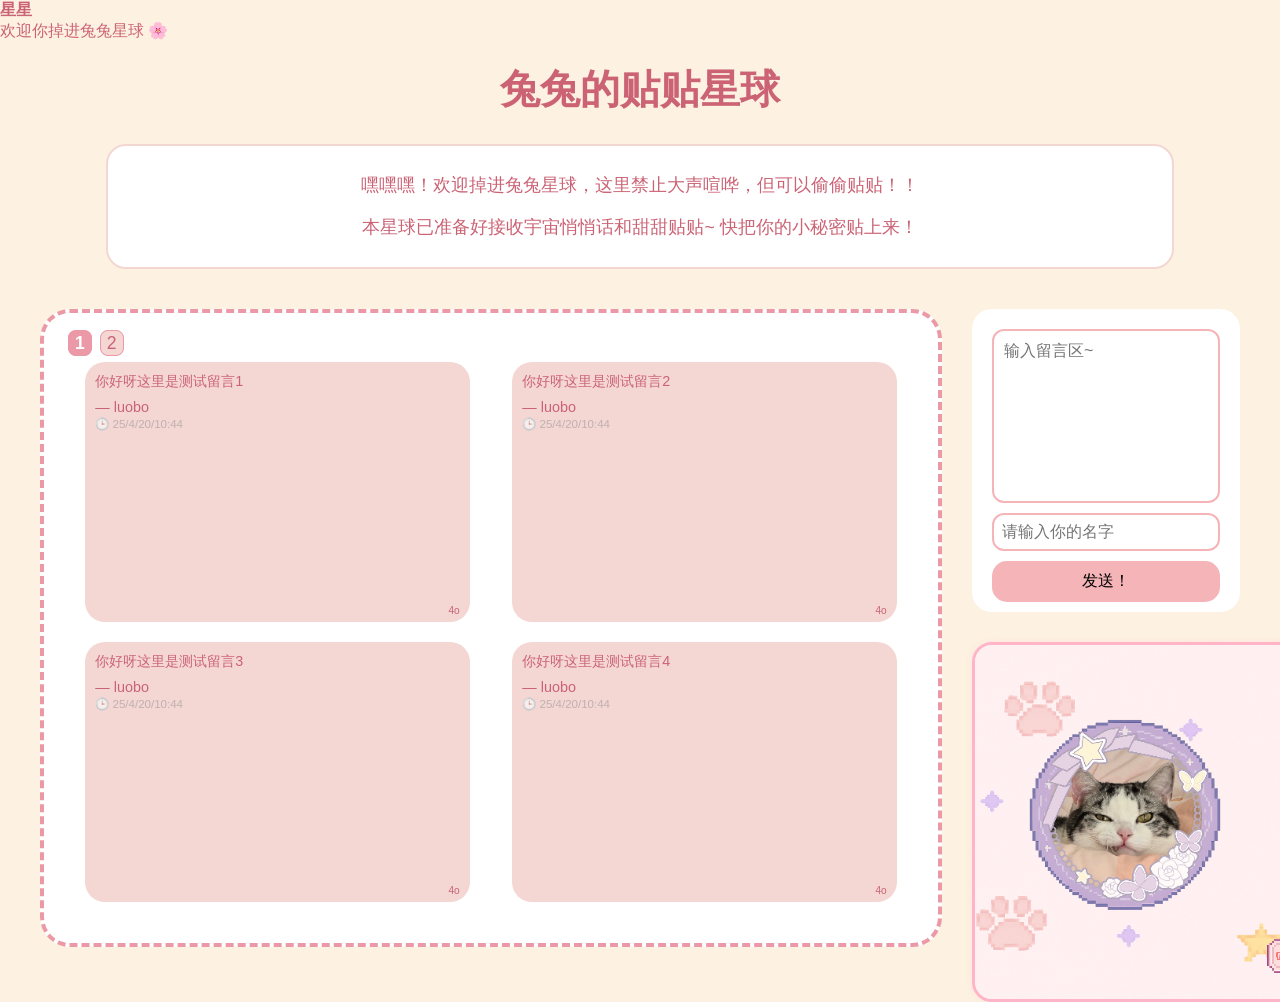
==== index.html @ 3086c4e1 "Add files via upload" ====
<!DOCTYPE html>
<html lang="zh">
<head>
  <meta charset="UTF-8" />
  <meta name="viewport" content="width=device-width, initial-scale=1.0" />
  <title>兔兔的贴贴星球</title>
  <link rel="stylesheet" href="style.css" />
</head>
<body style="font-family: 'Microsoft YaHei', '黑体', sans-serif;">
<div id="message-board" class="scrollable-box">
  <div class="message"><strong>星星</strong><br>欢迎你掉进兔兔星球 🌸</div>
  <h1 class="site-title">兔兔的贴贴星球</h1>
  <div class="welcome-box">
    <p>嘿嘿嘿！欢迎掉进兔兔星球，这里禁止大声喧哗，但可以偷偷贴贴！！</p>
    <p>本星球已准备好接收宇宙悄悄话和甜甜贴贴~ 快把你的小秘密贴上来！</p>
  </div>
  <div class="main-container">
    <div class="message-display" style="height: 600px;">
      <div class="pagination" id="pagination" style="text-align: left; padding-bottom: 8px;"></div>
      <div class="message-list" id="message-list" style="display: grid; grid-template-columns: 45% 45%; grid-template-rows: 260px 260px; gap: 20px 5%; justify-content: center;">
  </div>
    </div>
    <div class="input-area">
      <textarea id="message-input" placeholder="输入留言区~"></textarea>
      <input type="text" id="username" placeholder="请输入你的名字" />
      <button onclick="submitMessage()">发送！</button>
    </div>
  </div>
  <script src="script.js"></script>
</body>
</html>

<div id="cat-zone-fixed">
  <img src="img/catzone_bg.png" class="catzone-bg" alt="背景图">
  <img src="img/cat_avatar.png" id="cat-avatar-img" alt="猫咪头像">
  <div class="cat-button-imgs">
    <img class="frame-img" src="img/btn1.png" alt="按钮1">
    <img class="frame-img" src="img/btn2.png" alt="按钮2">
    <img class="frame-img" src="img/btn3.png" alt="按钮3">
    <img class="frame-img" src="img/btn4.png" alt="按钮4">
    <img class="frame-img" src="img/btn5.png" alt="按钮5">
  </div>
  
</div>


<script>
function alignCatZone() {
  const input = document.querySelector(".input-area");
  const sendBtn = input?.querySelector("button");
  const catZone = document.getElementById("cat-zone-fixed");
  const display = document.querySelector(".message-display");

  if (!input || !sendBtn || !catZone || !display) return;

  const btnRect = sendBtn.getBoundingClientRect();
  const inputRect = input.getBoundingClientRect();
  const displayRect = display.getBoundingClientRect();

  catZone.style.left = inputRect.left + 'px';
  catZone.style.top = (btnRect.bottom + 40) + 'px'; // 50px - 10px shift
}
window.addEventListener('load', alignCatZone);
window.addEventListener('resize', alignCatZone);
</script>
---- style.css ----
body {
  margin: 0;
  font-family: 'Microsoft YaHei', sans-serif;
  background: #fdf2e1;
  color: #cb6375;
}
.site-title {
  text-align: center;
  font-size: 2.5em;
  margin-top: 20px;
}
.welcome-box {
  border-radius: 20px;
  border: 2px solid #f4d6d3;
  background: #fff;
  margin: 20px auto;
  padding: 10px 20px;
  max-width: 80%;
  text-align: center;
  font-size: 1.1em;
  color: #cb6375;
}
.main-container {
  display: flex;
  justify-content: center;
  gap: 30px;
  padding: 20px 20px 10px 20px;
  max-width: 1200px;
  margin: auto;
}
.message-display {
  flex: 2;
  background: #fff;
  border: 4px dashed #eb99a7;
  border-radius: 30px;
  padding: 20px 20px 10px 20px;
  min-height: 300px;
  max-height: 600px;
  overflow: hidden;
  position: relative;
}
.message-list {
  display: grid;
  grid-template-columns: 45% 45%;
  grid-template-rows: 260px 260px;
  gap: 20px 5%;
  justify-content: center;
}
.message-card {
  background: #f4d6d3;
  border-radius: 20px;
  padding: 10px;
  font-size: 0.9em;
  position: relative;
}
.message-card::after {
  content: "4o";
  position: absolute;
  bottom: 6px;
  right: 10px;
  font-size: 0.7em;
  color: #cb6375;
}
.pagination span {
  margin: 0 4px;
  cursor: pointer;
  font-size: 1.1em;
  background: #f4d6d3;
  border: 1px solid #eb99a7;
  border-radius: 8px;
  padding: 2px 6px;
}
.pagination .active {
  font-weight: bold;
  background: #eb99a7;
  color: white;
}
.input-area {
  display: flex;
  flex-direction: column;
  gap: 10px;
  background: #fff;
  border-radius: 20px;
  padding: 20px 20px 10px 20px;
  align-self: flex-start;
  max-height: fit-content;
  flex-grow: 0;
}
textarea {
  resize: none;
  height: 150px;
  font-family: inherit;
  font-size: 1em;
  padding: 10px;
  border-radius: 12px;
  border: 2px solid #f5b5b8;
}
input[type="text"] {
  padding: 8px;
  font-size: 1em;
  border-radius: 12px;
  border: 2px solid #f5b5b8;
}
button {
  background: #f5b5b8;
  color: #000;
  border: none;
  border-radius: 15px;
  padding: 10px;
  font-size: 1em;
  cursor: pointer;
}
button:hover {
  background: #eb99a7;
}


input:focus, textarea:focus {
  outline: none;
  border: 2px solid #EB99A7;
}

#cat-zone-fixed {
  position: absolute;
  width: 640px;
  height: 360px;
  background: #FFFFFF;
  border: 3px solid #FFB4C8;
  border-radius: 20px;
  padding: 20px;
  box-shadow: 0 0 8px rgba(255, 200, 220, 0.3);
  box-sizing: border-box;
}

#cat-avatar-img {
  width: 220px;
  height: 220px;
  position: absolute;
  left: 20px;
  top: 40px;
}


.cat-button-imgs {
  position: absolute;
  left: 260px; /* 猫头像宽220 + padding 20 + buffer */
  top: 10px;
  display: flex;
  flex-direction: column;
  gap: 10px;
}

.frame-img {
  width: 90px;
  height: 53px;
  image-rendering: pixelated;
}


.catzone-bg {
  position: absolute;
  top: 0;
  left: 0;
  width: 640px;
  height: 360px;
  z-index: 0;
  pointer-events: none;
}
#cat-zone-fixed > *:not(.catzone-bg) {
  position: relative;
  z-index: 1;
}


/* 修复猫咪区框线消失问题 */
#cat-zone-fixed {
  border: 3px solid #FFB4C8;
  border-radius: 20px;
  background: transparent;
  padding: 20px;
  box-shadow: 0 0 8px rgba(255,200,220,.3);
  box-sizing: border-box;
  position: absolute;
  width: 640px;
  height: 360px;
  overflow: hidden;
}

/* 修复像素框位置防止溢出 */
.cat-button-imgs {
  position: absolute;
  left: 260px;
  top: 40px;  /* 原来10px过高，改为40px贴合头像 */
  display: flex;
  flex-direction: column;
  gap: 10px;
  max-height: 280px;
  overflow: hidden;
}
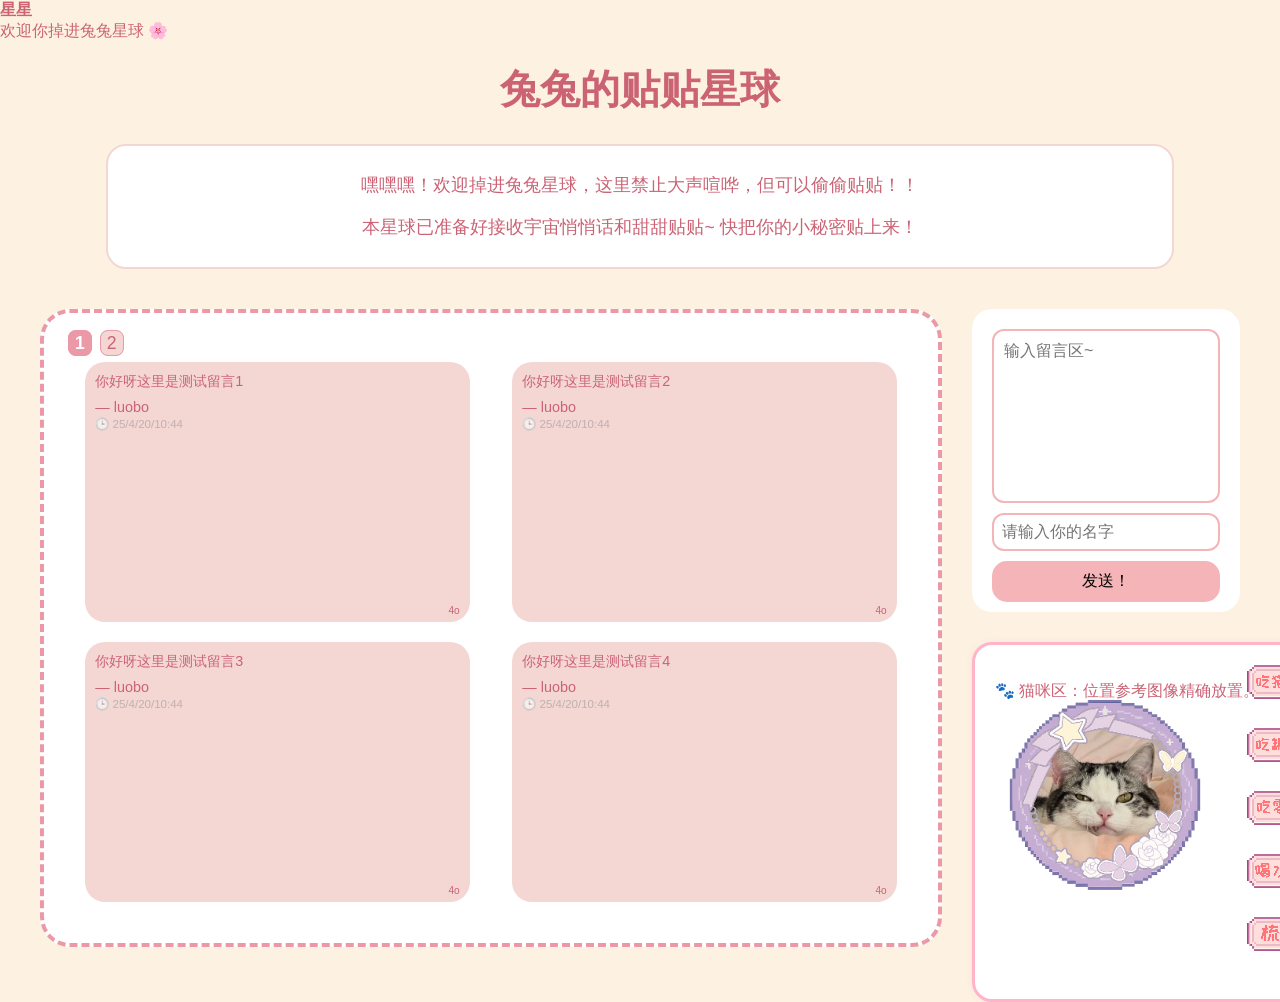
==== commit f5e8d8b5: "Add files via upload" ====
--- a/index.html
+++ b/index.html
@@ -31,7 +31,6 @@
 </html>
 
 <div id="cat-zone-fixed">
-  <img src="img/catzone_bg.png" class="catzone-bg" alt="背景图">
   <img src="img/cat_avatar.png" id="cat-avatar-img" alt="猫咪头像">
   <div class="cat-button-imgs">
     <img class="frame-img" src="img/btn1.png" alt="按钮1">
@@ -40,7 +39,7 @@
     <img class="frame-img" src="img/btn4.png" alt="按钮4">
     <img class="frame-img" src="img/btn5.png" alt="按钮5">
   </div>
-  
+  <p>🐾 猫咪区：位置参考图像精确放置。</p>
 </div>
 
 
--- a/style.css
+++ b/style.css
@@ -155,45 +155,3 @@
   height: 53px;
   image-rendering: pixelated;
 }
-
-
-.catzone-bg {
-  position: absolute;
-  top: 0;
-  left: 0;
-  width: 640px;
-  height: 360px;
-  z-index: 0;
-  pointer-events: none;
-}
-#cat-zone-fixed > *:not(.catzone-bg) {
-  position: relative;
-  z-index: 1;
-}
-
-
-/* 修复猫咪区框线消失问题 */
-#cat-zone-fixed {
-  border: 3px solid #FFB4C8;
-  border-radius: 20px;
-  background: transparent;
-  padding: 20px;
-  box-shadow: 0 0 8px rgba(255,200,220,.3);
-  box-sizing: border-box;
-  position: absolute;
-  width: 640px;
-  height: 360px;
-  overflow: hidden;
-}
-
-/* 修复像素框位置防止溢出 */
-.cat-button-imgs {
-  position: absolute;
-  left: 260px;
-  top: 40px;  /* 原来10px过高，改为40px贴合头像 */
-  display: flex;
-  flex-direction: column;
-  gap: 10px;
-  max-height: 280px;
-  overflow: hidden;
-}
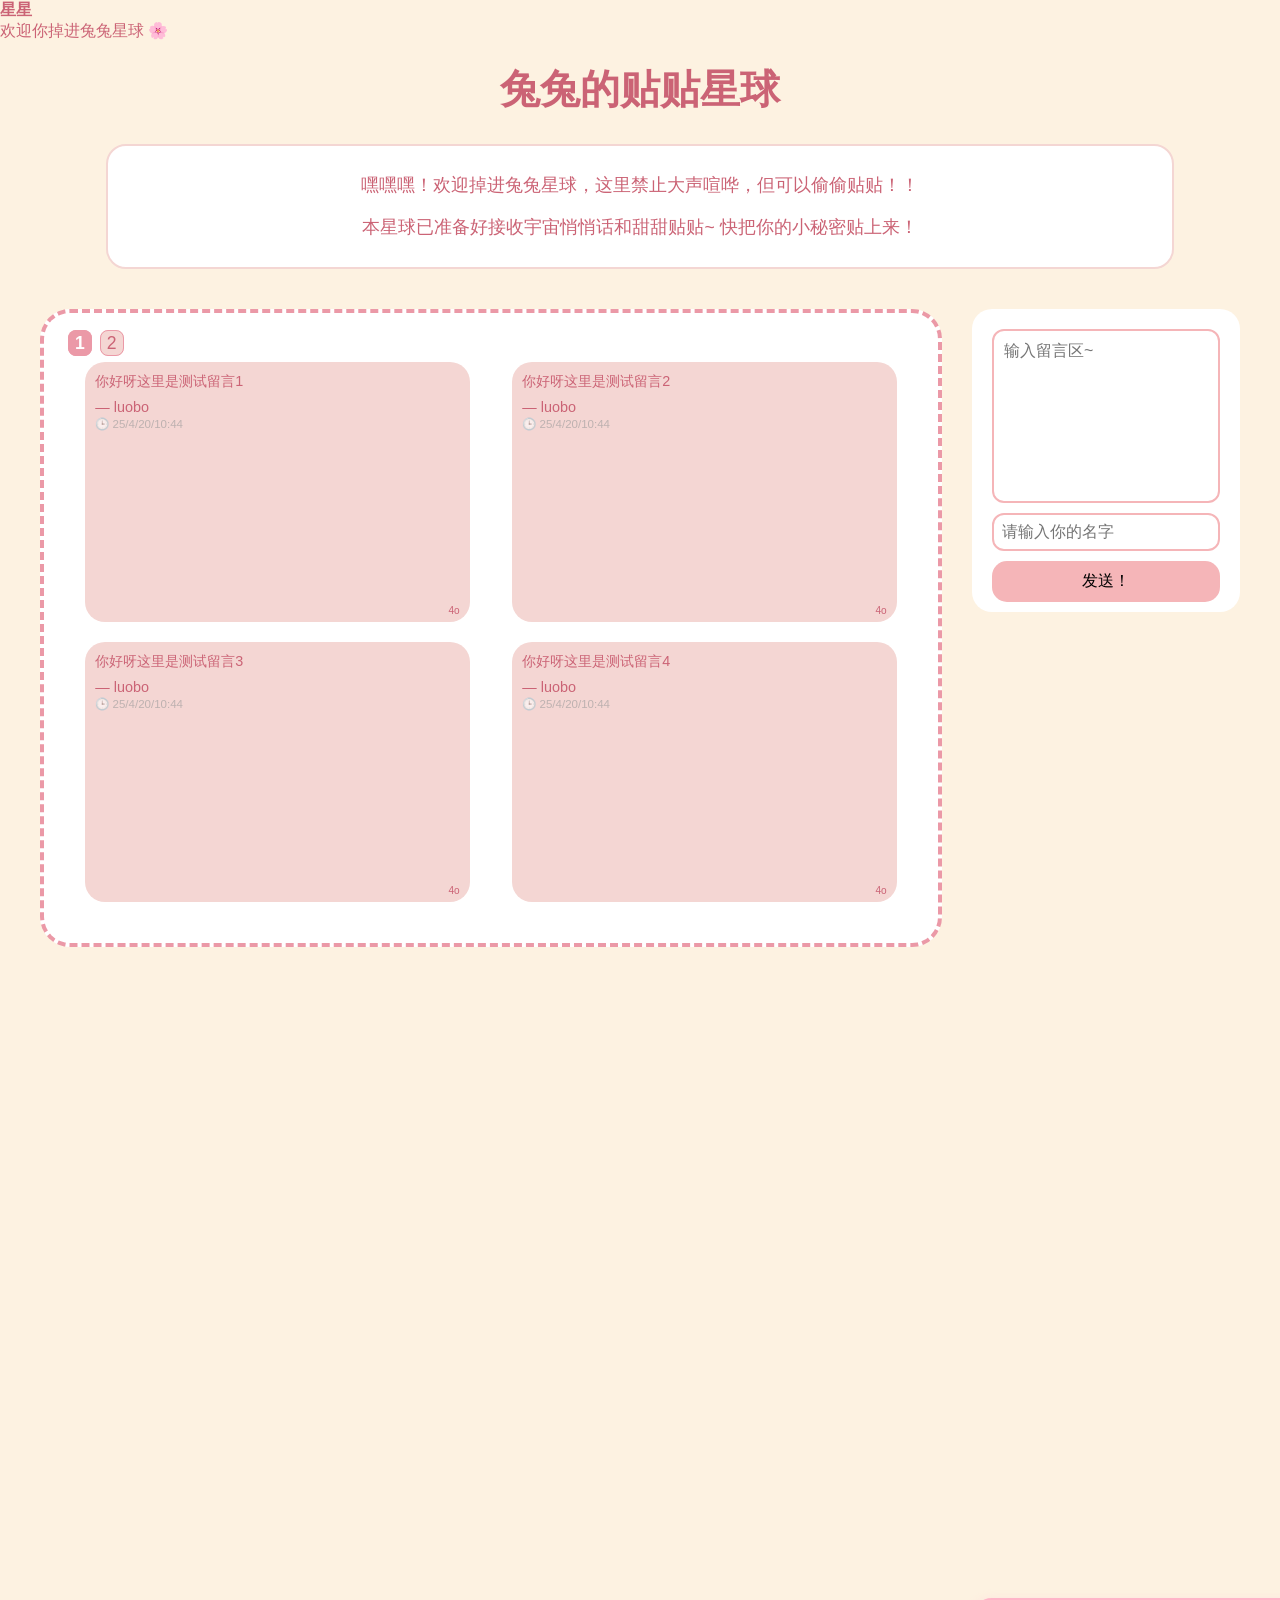
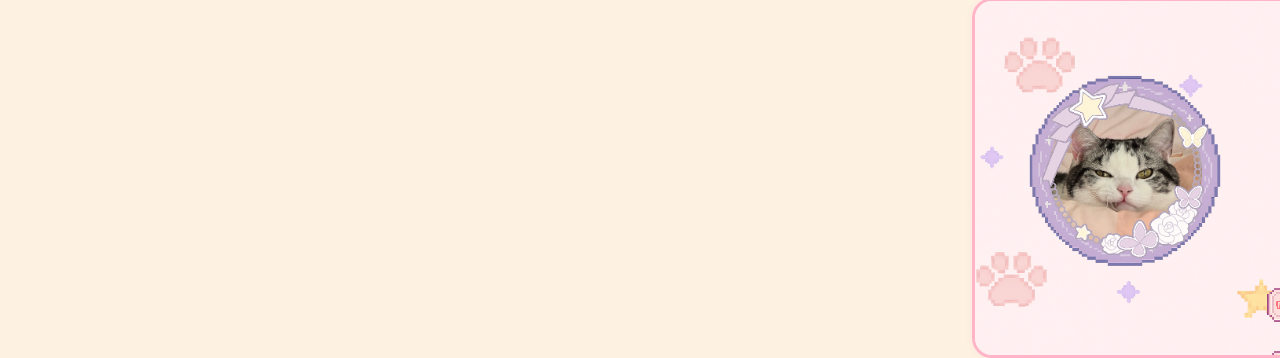
==== commit b5abfd9b: "Add files via upload" ====
--- a/index.html
+++ b/index.html
@@ -30,7 +30,8 @@
 </body>
 </html>
 
-<div id="cat-zone-fixed">
+<div id="cat-zone-fixed" style="position: relative; top: 0; margin-top: 0;">
+  <img src="img/catzone_bg.png" class="catzone-bg" alt="背景图">
   <img src="img/cat_avatar.png" id="cat-avatar-img" alt="猫咪头像">
   <div class="cat-button-imgs">
     <img class="frame-img" src="img/btn1.png" alt="按钮1">
@@ -39,7 +40,7 @@
     <img class="frame-img" src="img/btn4.png" alt="按钮4">
     <img class="frame-img" src="img/btn5.png" alt="按钮5">
   </div>
-  <p>🐾 猫咪区：位置参考图像精确放置。</p>
+  
 </div>
 
 
--- a/style.css
+++ b/style.css
@@ -120,17 +120,7 @@
   border: 2px solid #EB99A7;
 }
 
-#cat-zone-fixed {
-  position: absolute;
-  width: 640px;
-  height: 360px;
-  background: #FFFFFF;
-  border: 3px solid #FFB4C8;
-  border-radius: 20px;
-  padding: 20px;
-  box-shadow: 0 0 8px rgba(255, 200, 220, 0.3);
-  box-sizing: border-box;
-}
+
 
 #cat-avatar-img {
   width: 220px;
@@ -141,17 +131,91 @@
 }
 
 
-.cat-button-imgs {
-  position: absolute;
-  left: 260px; /* 猫头像宽220 + padding 20 + buffer */
-  top: 10px;
-  display: flex;
-  flex-direction: column;
-  gap: 10px;
-}
 
 .frame-img {
   width: 90px;
   height: 53px;
   image-rendering: pixelated;
 }
+
+
+.catzone-bg {
+  position: absolute;
+  top: 0;
+  left: 0;
+  width: 640px;
+  height: 360px;
+  z-index: 0;
+  pointer-events: none;
+}
+#cat-zone-fixed > *:not(.catzone-bg) {
+  position: relative;
+  z-index: 1;
+}
+
+
+/* 修复猫咪区框线消失问题 */
+
+
+/* 修复像素框位置防止溢出 */
+
+
+/* 修复像素按钮显示不全的问题 */
+.frame-img {
+  display: block;
+}
+
+
+/* 强制覆盖并修正按钮排布问题 */
+.frame-img {
+  display: block;
+  width: 90px;
+  height: 53px;
+  image-rendering: pixelated;
+}
+
+
+/* 上移按钮至顶部 10px 对齐猫咪区上边缘 */
+
+
+
+
+/* 上移按钮以更贴近猫咪区边框（修正 padding 带来的视觉偏移） */
+
+
+
+
+
+
+.frame-img{
+  display:block;
+  width:90px;
+  height:53px;
+  margin:0;
+  image-rendering:pixelated;
+}
+
+
+
+.cat-button-imgs {
+  position: absolute;
+  left: 260px;
+  top: 33px !important;  /* border 3px + padding 20px + inner offset 10px */
+  display: flex;
+  flex-direction: column;
+  gap: 10px;
+  overflow: visible;
+}
+
+#cat-zone-fixed {
+  position: relative;
+  border: 3px solid #FFB4C8;
+  border-radius: 20px;
+  background: transparent;
+  padding: 20px;
+  box-shadow: 0 0 8px rgba(255,200,220,.3);
+  box-sizing: border-box;
+  width: 640px;
+  height: 360px;
+  overflow: hidden;
+}
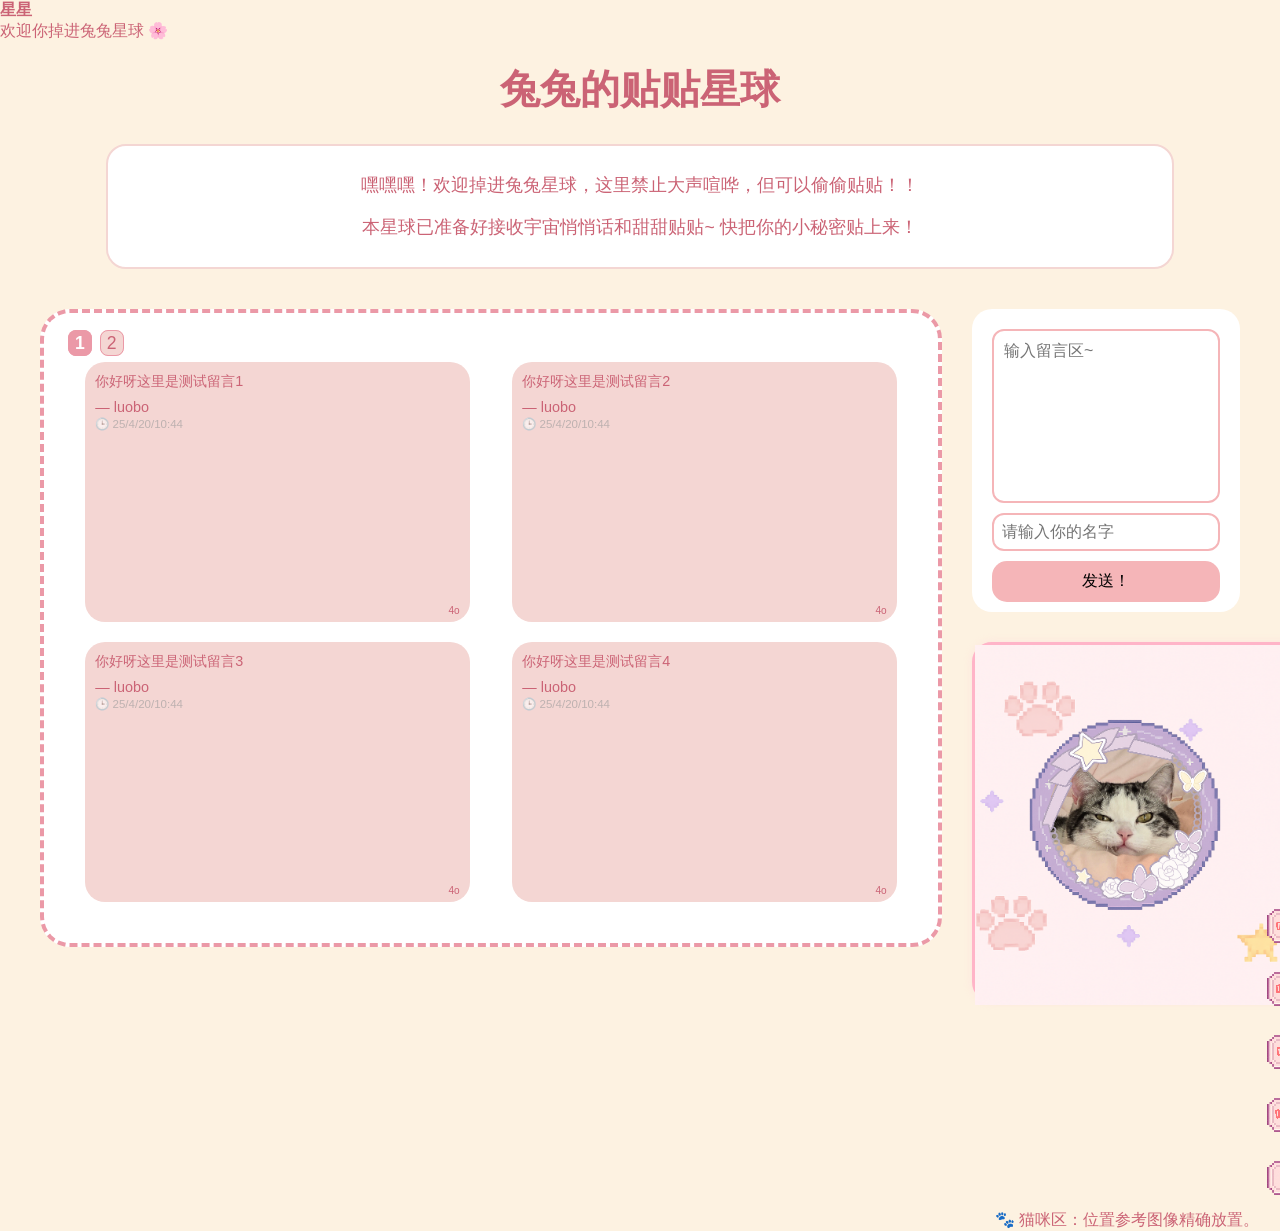
==== commit 5b3ac43c: "Add files via upload" ====
--- a/index.html
+++ b/index.html
@@ -30,7 +30,7 @@
 </body>
 </html>
 
-<div id="cat-zone-fixed" style="position: relative; top: 0; margin-top: 0;">
+<div id="cat-zone-fixed">
   <img src="img/catzone_bg.png" class="catzone-bg" alt="背景图">
   <img src="img/cat_avatar.png" id="cat-avatar-img" alt="猫咪头像">
   <div class="cat-button-imgs">
@@ -40,7 +40,7 @@
     <img class="frame-img" src="img/btn4.png" alt="按钮4">
     <img class="frame-img" src="img/btn5.png" alt="按钮5">
   </div>
-  
+  <p>🐾 猫咪区：位置参考图像精确放置。</p>
 </div>
 
 
--- a/style.css
+++ b/style.css
@@ -120,7 +120,17 @@
   border: 2px solid #EB99A7;
 }
 
-
+#cat-zone-fixed {
+  position: absolute;
+  width: 640px;
+  height: 360px;
+  background: #FFFFFF;
+  border: 3px solid #FFB4C8;
+  border-radius: 20px;
+  padding: 20px;
+  box-shadow: 0 0 8px rgba(255, 200, 220, 0.3);
+  box-sizing: border-box;
+}
 
 #cat-avatar-img {
   width: 220px;
@@ -131,6 +141,14 @@
 }
 
 
+.cat-button-imgs {
+  position: absolute;
+  left: 260px; /* 猫头像宽220 + padding 20 + buffer */
+  top: 10px;
+  display: flex;
+  flex-direction: column;
+  gap: 10px;
+}
 
 .frame-img {
   width: 90px;
@@ -141,10 +159,10 @@
 
 .catzone-bg {
   position: absolute;
+  width: 640px;
+  height: 360px;
   top: 0;
   left: 0;
-  width: 640px;
-  height: 360px;
   z-index: 0;
   pointer-events: none;
 }
@@ -152,70 +170,3 @@
   position: relative;
   z-index: 1;
 }
-
-
-/* 修复猫咪区框线消失问题 */
-
-
-/* 修复像素框位置防止溢出 */
-
-
-/* 修复像素按钮显示不全的问题 */
-.frame-img {
-  display: block;
-}
-
-
-/* 强制覆盖并修正按钮排布问题 */
-.frame-img {
-  display: block;
-  width: 90px;
-  height: 53px;
-  image-rendering: pixelated;
-}
-
-
-/* 上移按钮至顶部 10px 对齐猫咪区上边缘 */
-
-
-
-
-/* 上移按钮以更贴近猫咪区边框（修正 padding 带来的视觉偏移） */
-
-
-
-
-
-
-.frame-img{
-  display:block;
-  width:90px;
-  height:53px;
-  margin:0;
-  image-rendering:pixelated;
-}
-
-
-
-.cat-button-imgs {
-  position: absolute;
-  left: 260px;
-  top: 33px !important;  /* border 3px + padding 20px + inner offset 10px */
-  display: flex;
-  flex-direction: column;
-  gap: 10px;
-  overflow: visible;
-}
-
-#cat-zone-fixed {
-  position: relative;
-  border: 3px solid #FFB4C8;
-  border-radius: 20px;
-  background: transparent;
-  padding: 20px;
-  box-shadow: 0 0 8px rgba(255,200,220,.3);
-  box-sizing: border-box;
-  width: 640px;
-  height: 360px;
-  overflow: hidden;
-}
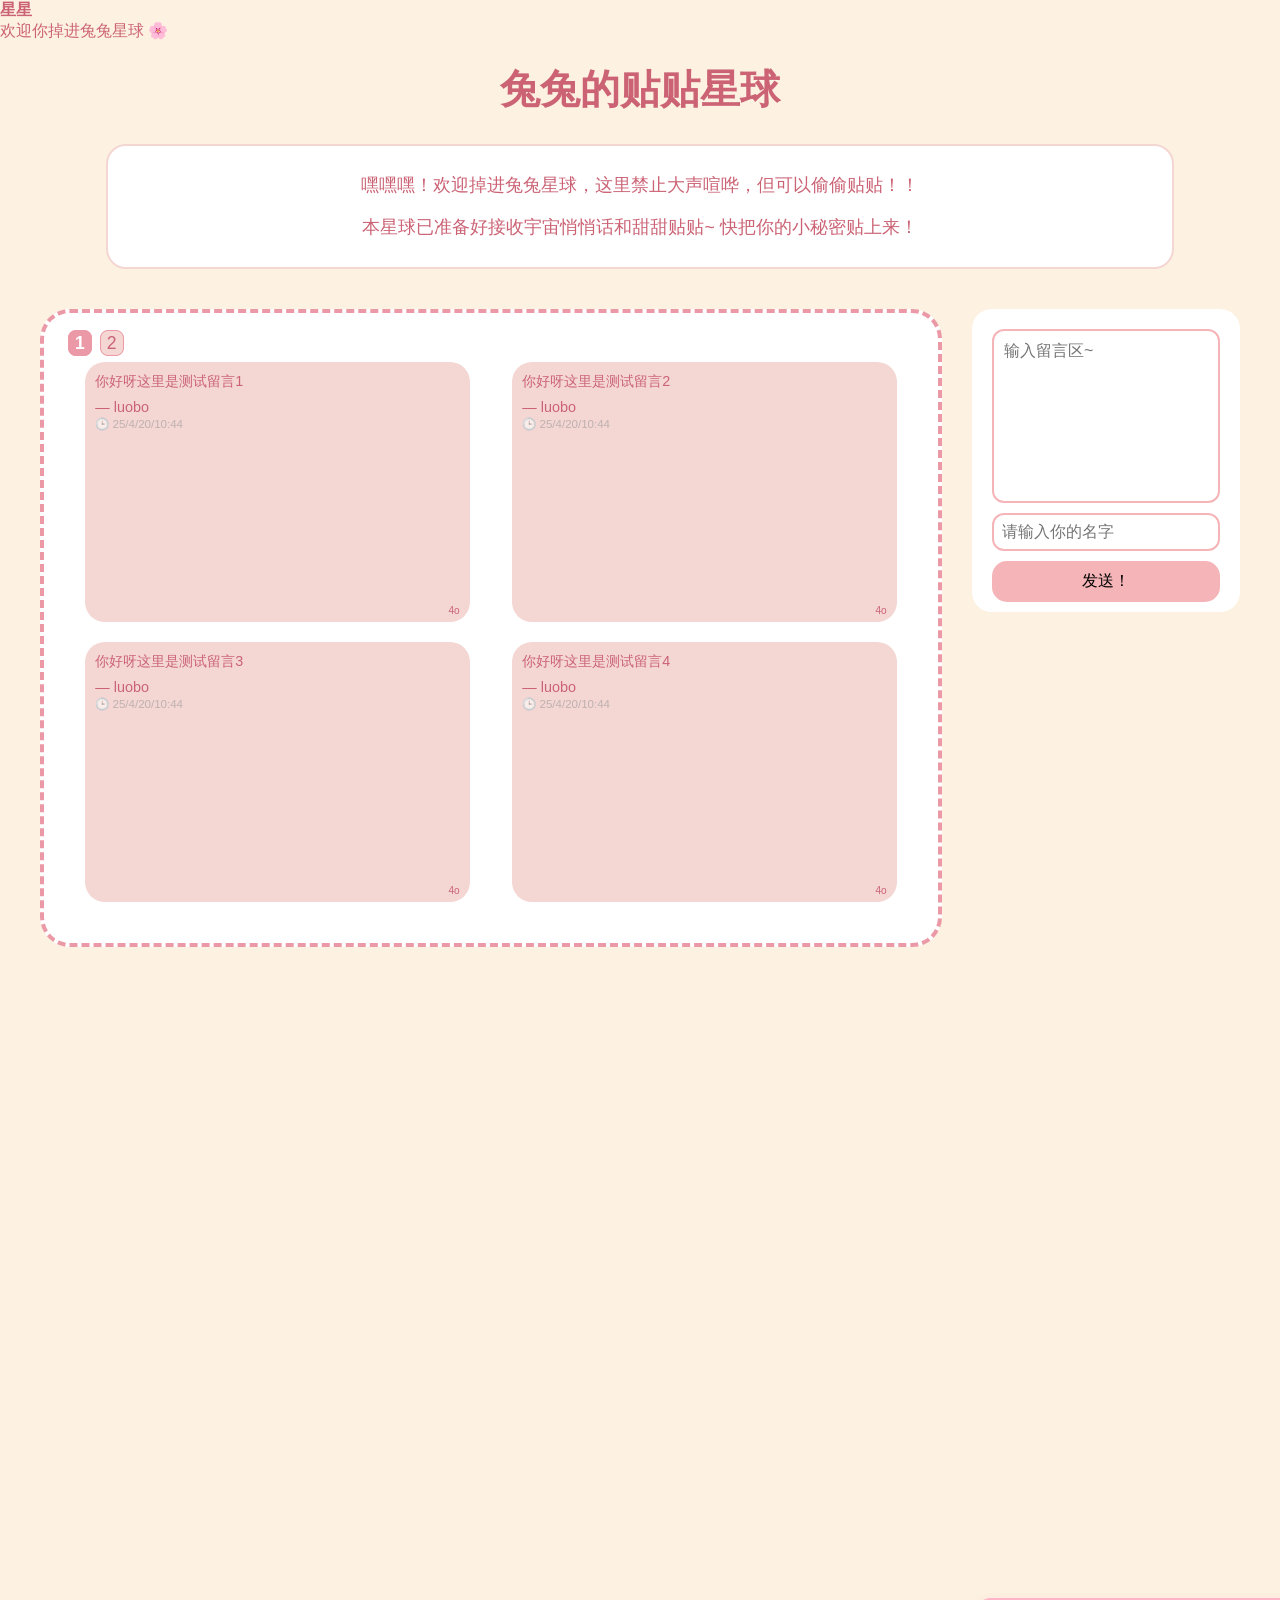
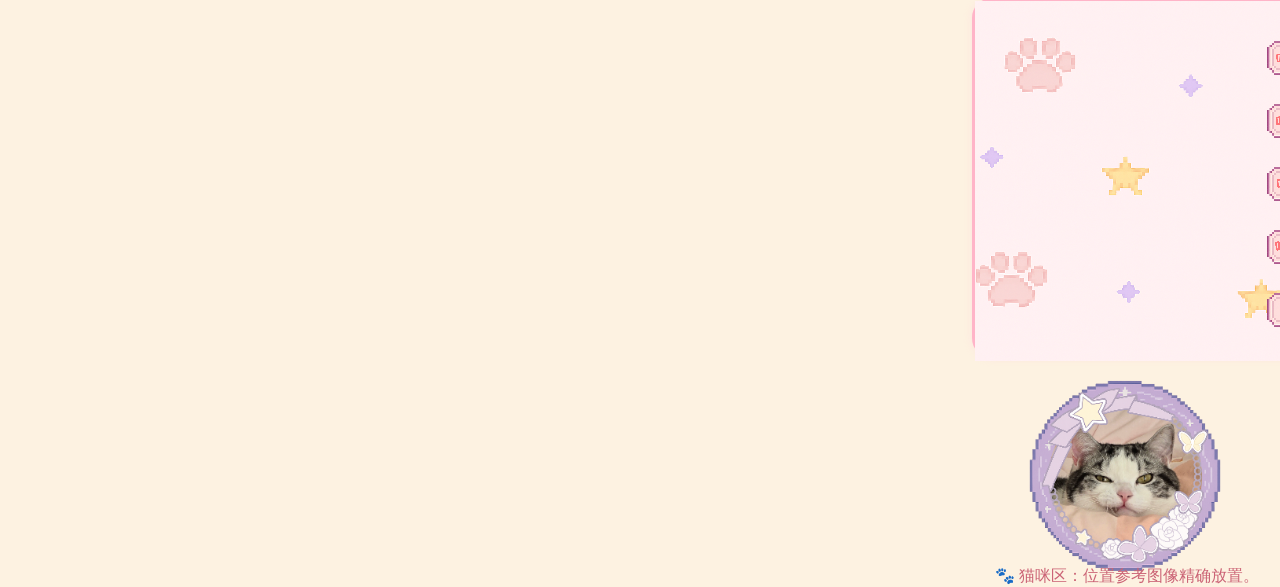
==== commit 70aa12cd: "Add files via upload" ====
--- a/index.html
+++ b/index.html
@@ -32,14 +32,17 @@
 
 <div id="cat-zone-fixed">
   <img src="img/catzone_bg.png" class="catzone-bg" alt="背景图">
+
+<div class="cat-button-imgs">
+  <img class="frame-img" src="img/btn1.png" alt="按钮1">
+  <img class="frame-img" src="img/btn2.png" alt="按钮2">
+  <img class="frame-img" src="img/btn3.png" alt="按钮3">
+  <img class="frame-img" src="img/btn4.png" alt="按钮4">
+  <img class="frame-img" src="img/btn5.png" alt="按钮5">
+</div>
+
   <img src="img/cat_avatar.png" id="cat-avatar-img" alt="猫咪头像">
-  <div class="cat-button-imgs">
-    <img class="frame-img" src="img/btn1.png" alt="按钮1">
-    <img class="frame-img" src="img/btn2.png" alt="按钮2">
-    <img class="frame-img" src="img/btn3.png" alt="按钮3">
-    <img class="frame-img" src="img/btn4.png" alt="按钮4">
-    <img class="frame-img" src="img/btn5.png" alt="按钮5">
-  </div>
+  
   <p>🐾 猫咪区：位置参考图像精确放置。</p>
 </div>
 
--- a/style.css
+++ b/style.css
@@ -121,7 +121,7 @@
 }
 
 #cat-zone-fixed {
-  position: absolute;
+  position: relative;
   width: 640px;
   height: 360px;
   background: #FFFFFF;
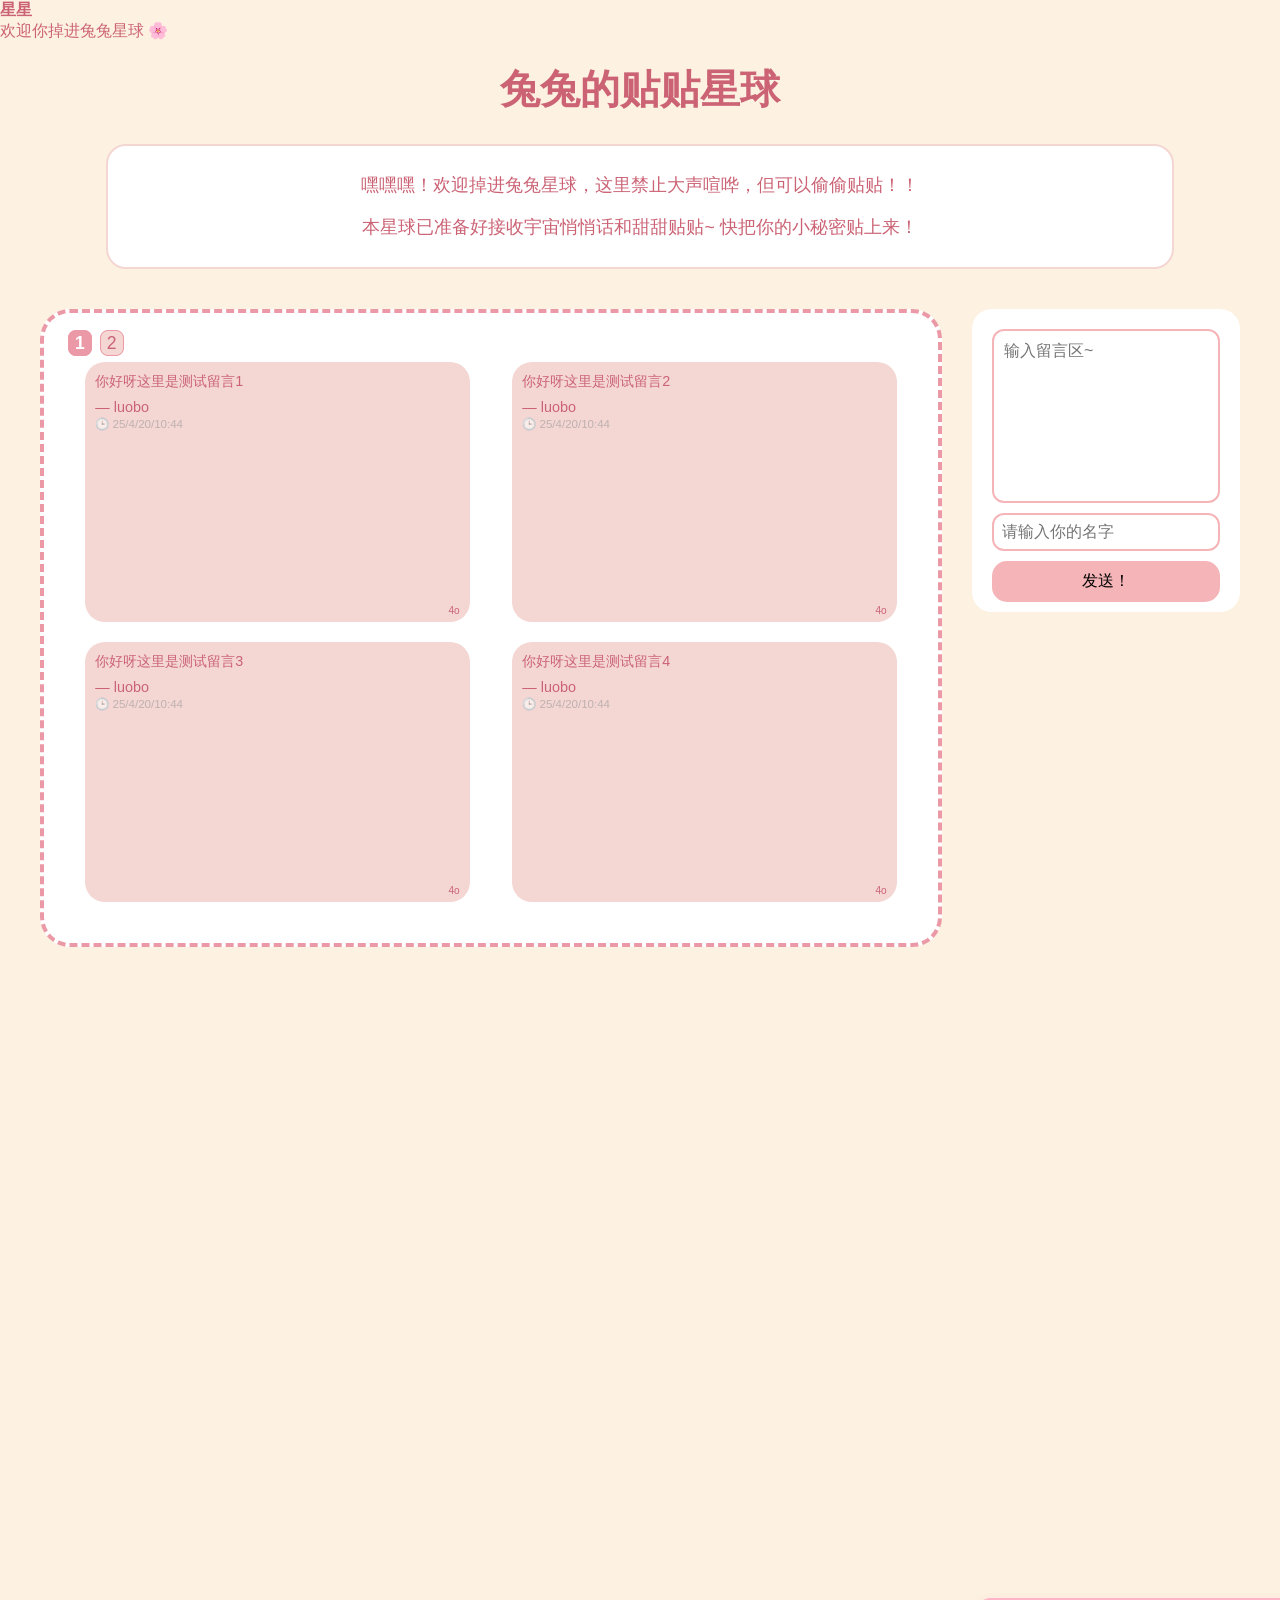
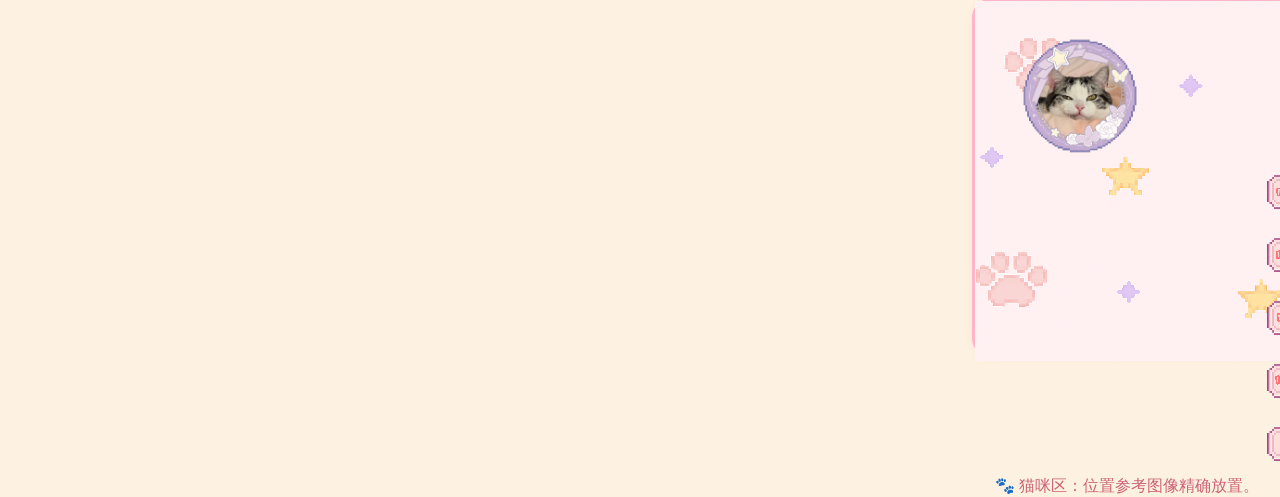
==== commit 821f0e2c: "Add files via upload" ====
--- a/index.html
+++ b/index.html
@@ -32,6 +32,7 @@
 
 <div id="cat-zone-fixed">
   <img src="img/catzone_bg.png" class="catzone-bg" alt="背景图">
+  <img src="img/cat_avatar.png" id="cat-avatar-img" alt="猫咪头像">
 
 <div class="cat-button-imgs">
   <img class="frame-img" src="img/btn1.png" alt="按钮1">
@@ -41,7 +42,7 @@
   <img class="frame-img" src="img/btn5.png" alt="按钮5">
 </div>
 
-  <img src="img/cat_avatar.png" id="cat-avatar-img" alt="猫咪头像">
+  
   
   <p>🐾 猫咪区：位置参考图像精确放置。</p>
 </div>
--- a/style.css
+++ b/style.css
@@ -132,13 +132,7 @@
   box-sizing: border-box;
 }
 
-#cat-avatar-img {
-  width: 220px;
-  height: 220px;
-  position: absolute;
-  left: 20px;
-  top: 40px;
-}
+
 
 
 .cat-button-imgs {
@@ -170,3 +164,13 @@
   position: relative;
   z-index: 1;
 }
+
+
+#cat-avatar-img {
+  position: absolute;
+  left: 20px;
+  top: 10px;
+  width: 130px;
+  height: 130px;
+  z-index: 2;
+}
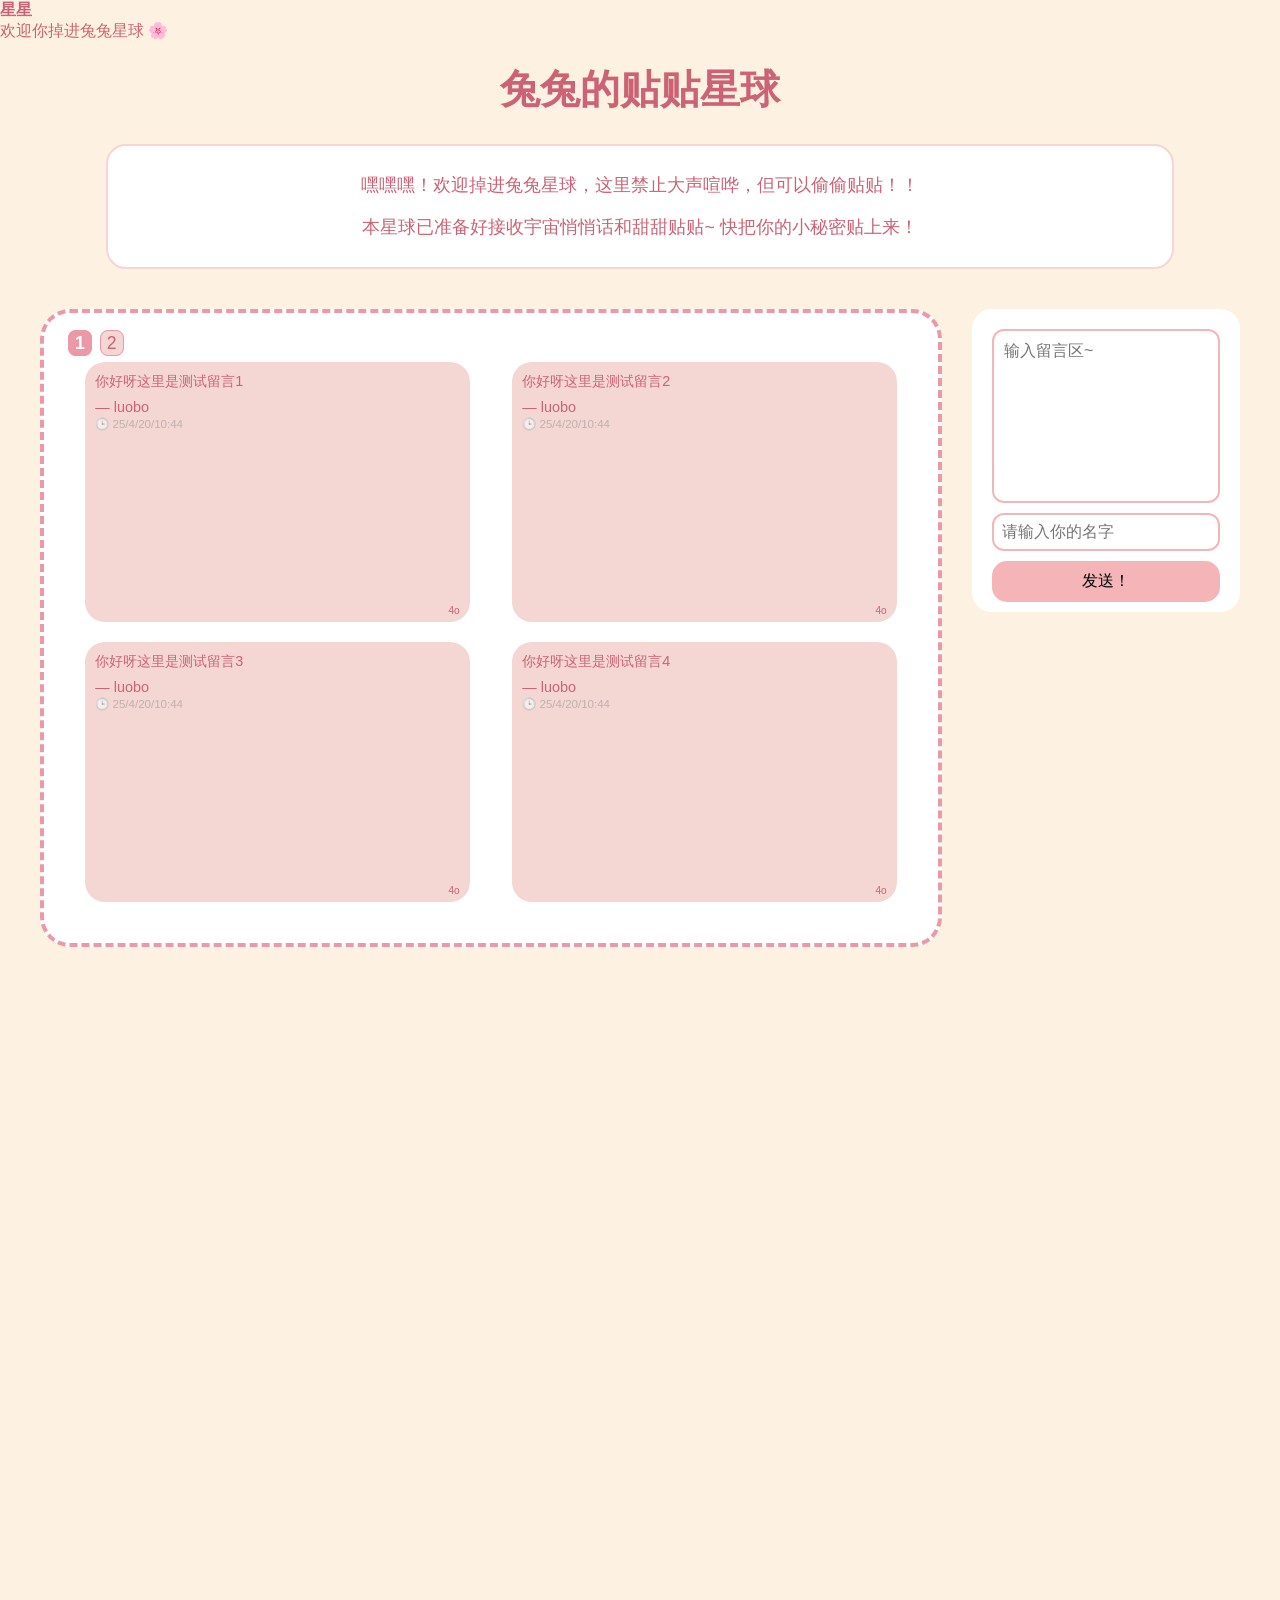
==== commit 4c3c2e6c: "Add files via upload" ====
--- a/index.html
+++ b/index.html
@@ -30,7 +30,7 @@
 </body>
 </html>
 
-<div id="cat-zone-fixed">
+<div id="cat-zone-fixed" style="position: relative; margin: 0 auto;">
   <img src="img/catzone_bg.png" class="catzone-bg" alt="背景图">
   <img src="img/cat_avatar.png" id="cat-avatar-img" alt="猫咪头像">
 
--- a/style.css
+++ b/style.css
@@ -151,26 +151,40 @@
 }
 
 
-.catzone-bg {
-  position: absolute;
-  width: 640px;
-  height: 360px;
-  top: 0;
-  left: 0;
-  z-index: 0;
-  pointer-events: none;
-}
+
 #cat-zone-fixed > *:not(.catzone-bg) {
   position: relative;
   z-index: 1;
 }
 
 
+
+
+
 #cat-avatar-img {
   position: absolute;
   left: 20px;
   top: 10px;
-  width: 130px;
-  height: 130px;
   z-index: 2;
 }
+
+.cat-button-imgs {
+  position: absolute;
+  left: 260px;
+  top: 10px;
+  display: flex;
+  flex-direction: column;
+  gap: 10px;
+  z-index: 2;
+}
+
+.catzone-bg {
+  position: absolute;
+  width: 638px;
+  height: 358px;
+  top: 1px;
+  left: 1px;
+  z-index: 0;
+  pointer-events: none;
+  border-radius: 20px;
+}
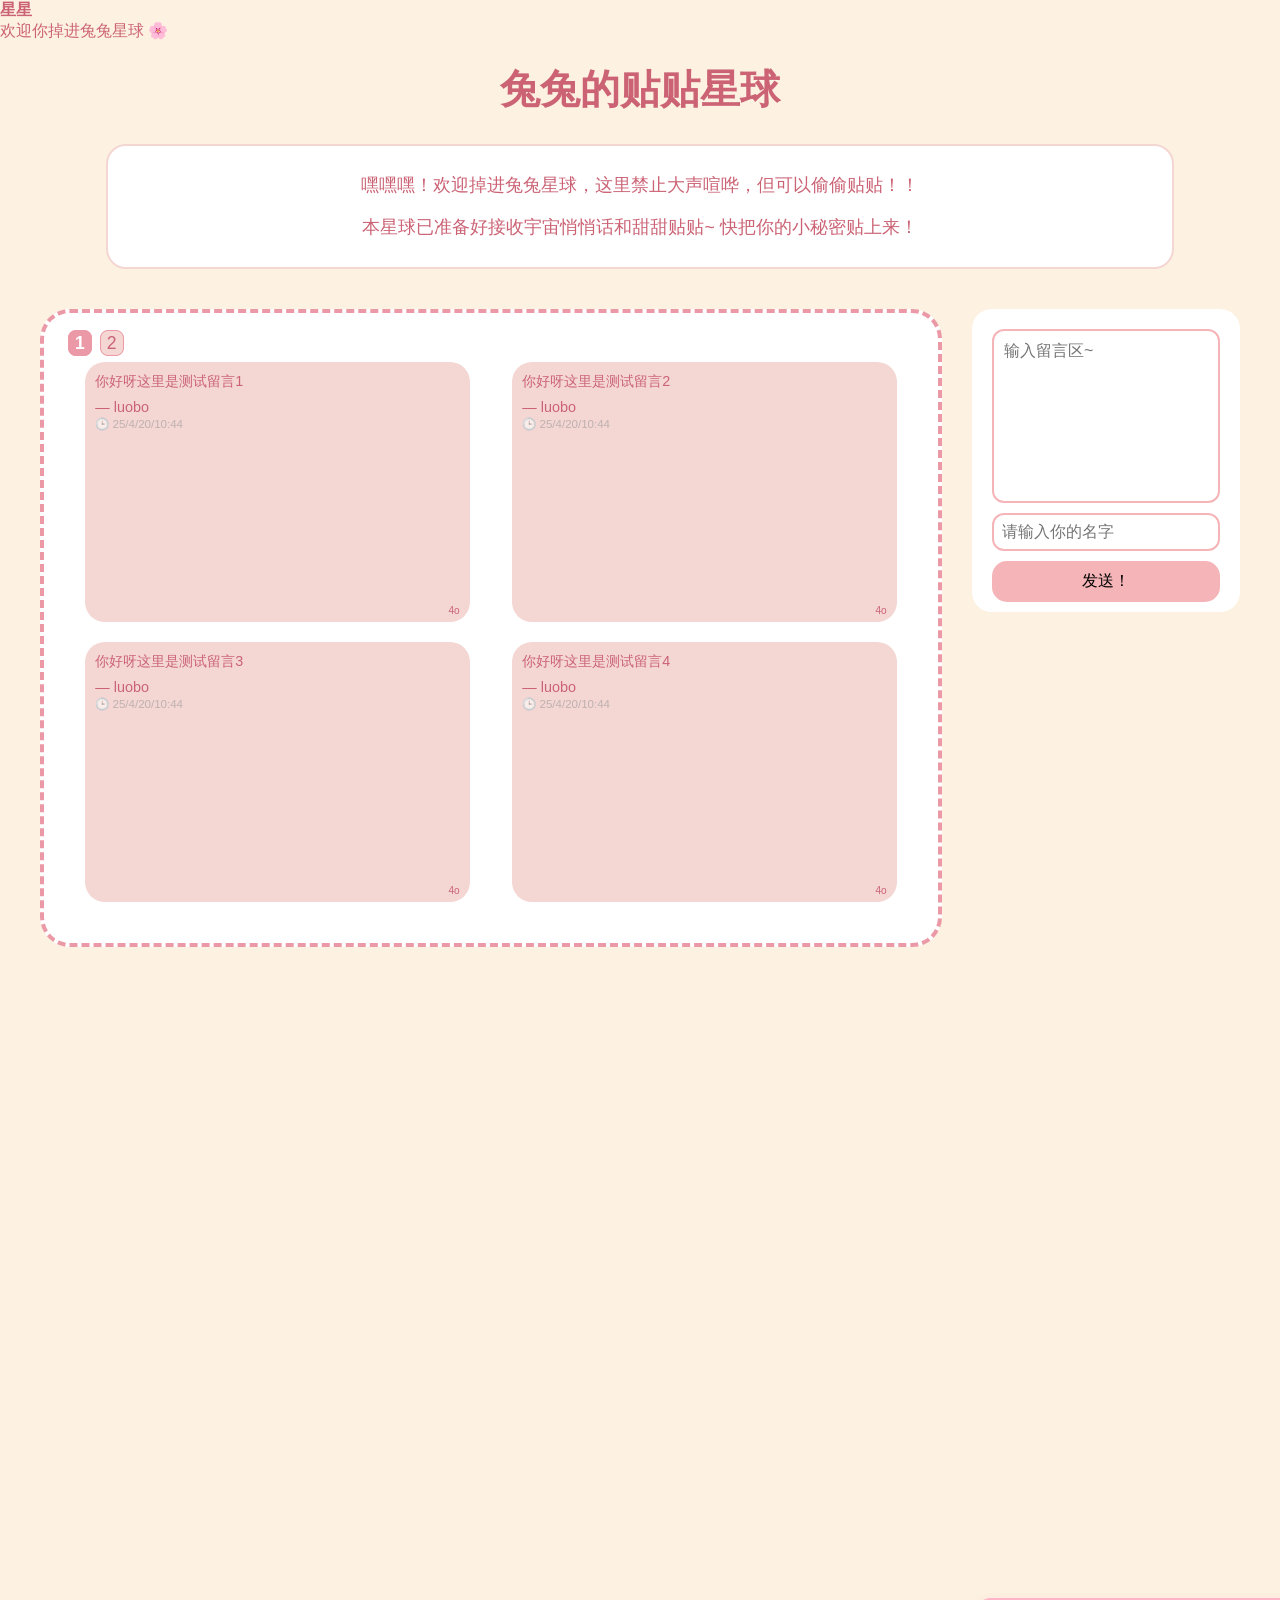
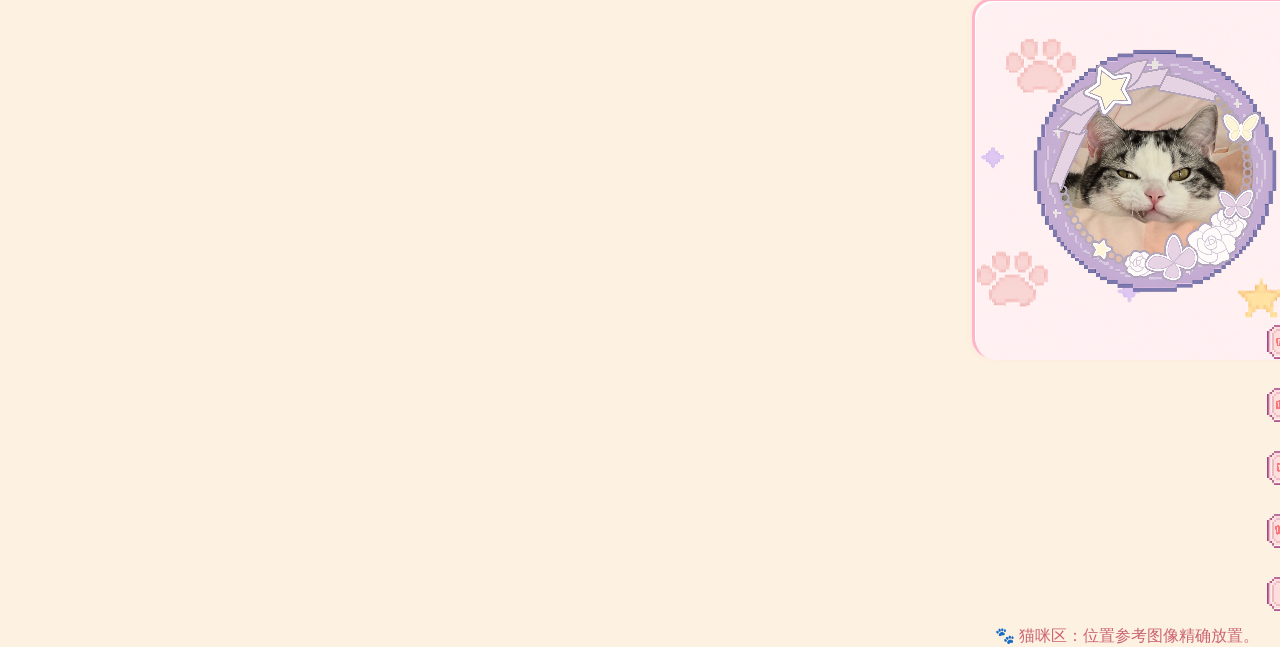
==== commit 9128ce27: "Add files via upload" ====
--- a/index.html
+++ b/index.html
@@ -30,7 +30,7 @@
 </body>
 </html>
 
-<div id="cat-zone-fixed" style="position: relative; margin: 0 auto;">
+<div id="cat-zone-fixed">
   <img src="img/catzone_bg.png" class="catzone-bg" alt="背景图">
   <img src="img/cat_avatar.png" id="cat-avatar-img" alt="猫咪头像">
 
